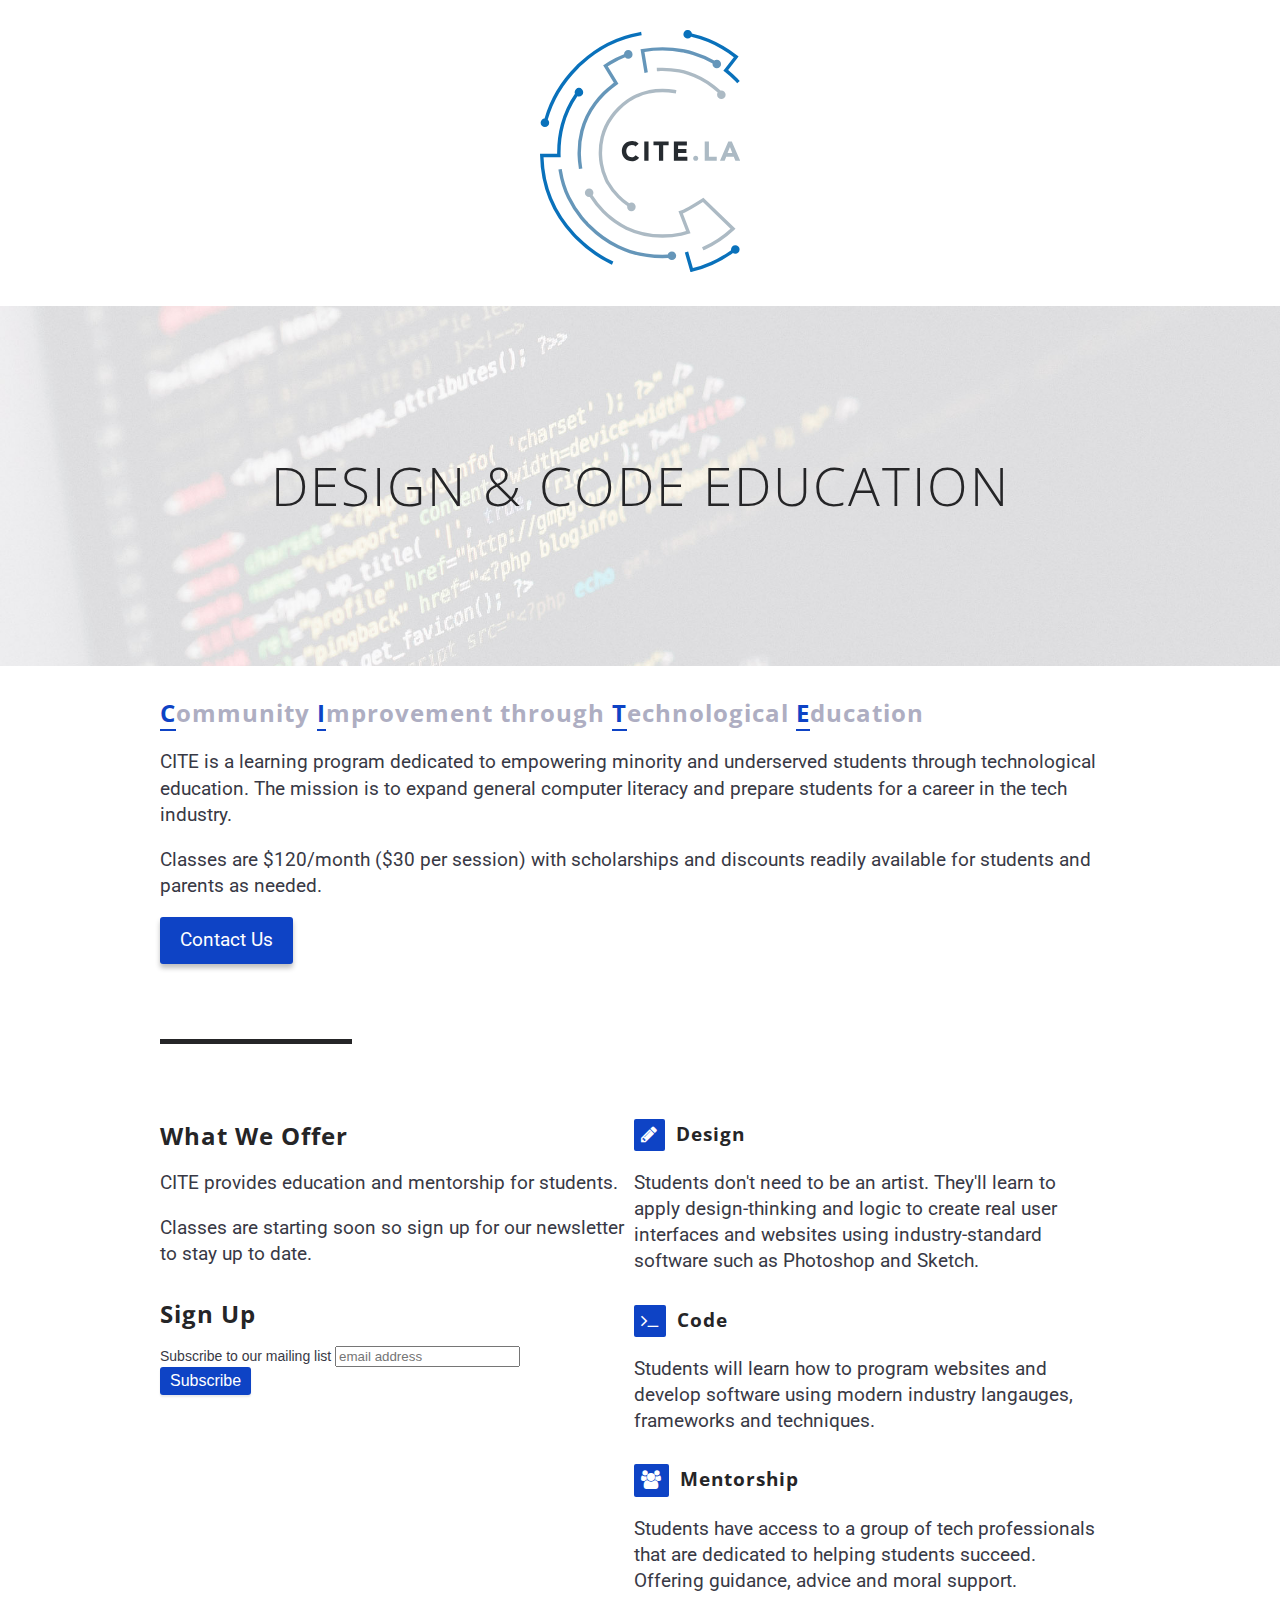
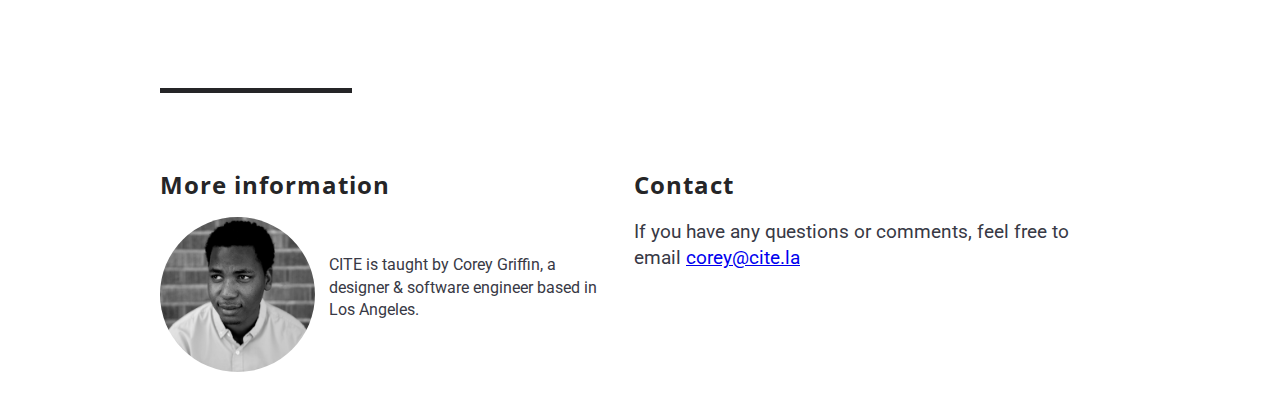
==== index.html @ 1626c0b9 "removed space" ====
<!DOCTYPE html>
<html lang="en">
<head>
  <title>CITE | Learn Design & Code</title>
  <meta charset="utf-8">
  <link href="//fonts.googleapis.com/css?family=Roboto|Open+Sans:300" rel="stylesheet">
  <link href="//maxcdn.bootstrapcdn.com/font-awesome/4.7.0/css/font-awesome.min.css" rel="stylesheet">
  <link href="home.css?5" rel="stylesheet" type="text/css">
  <link rel="SHORTCUT ICON" href="favicon.ico">
  <meta name="viewport" content="width=device-width, initial-scale=1, maximum-scale=1, minimum-scale=1, user-scalable=0">
  <meta name="google-site-verification" content="6NBGplEVcEgMgRSPK_zIiJVMrnJpezWHKAzn-8Gjx7w" />
</head>
  <body>

    <script type="text/javascript" src="//s3.amazonaws.com/downloads.mailchimp.com/js/signup-forms/popup/embed.js"
            data-dojo-config="usePlainJson: true, isDebug: false"></script>
    <script type="text/javascript">require(["mojo/signup-forms/Loader"], function (L) {
      L.start({"baseUrl": "mc.us15.list-manage.com", "uuid": "91407e762e19f98f98a8494eb", "lid": "75355478ca"})
    })</script>

    <div class="wrapper">
      <header>
        <img id="logo" src="images/logo.svg" alt="Kiwi standing on oval">
      </header>
    </div>

    <div id="big">
      <h1>DESIGN & CODE EDUCATION</h1>
    </div>

    <div class="wrapper">
      <section>
        <h1 class="highlight"><span>C</span>ommunity <span>I</span>mprovement through <span>T</span>echnological <span>E</span>ducation</h1>
        <p>CITE is a learning program dedicated to empowering minority and underserved students through technological education. The mission is to expand general computer literacy and prepare students for a career in the tech industry.
        </p>

        <p>Classes are $120/month ($30 per session) with scholarships and discounts readily available for students and parents as needed.</p>

        <p>
          <a href="mailto:corey@cite.la" class="primary-btn">Contact Us</a>
        </p>
      </section>

      <hr class="short" />

      <section class="half">
        <h1>What We Offer</h1>
        <p>CITE provides education and mentorship for students.</p>
        <p>Classes are starting soon so sign up for our newsletter to stay up to date.</p>

        <h1>Sign Up</h1>
        <!-- Begin MailChimp Signup Form -->
        <link href="//cdn-images.mailchimp.com/embedcode/slim-10_7.css" rel="stylesheet" type="text/css">
        <style type="text/css">
          #mc_embed_signup {
            background: #fff;
            clear: left;
            font: 14px Helvetica, Arial, sans-serif;
          }

          /* Add your own MailChimp form style overrides in your site stylesheet or in this style block.
             We recommend moving this block and the preceding CSS link to the HEAD of your HTML file. */
        </style>
        <div id="mc_embed_signup">
          <form action="//cite.us15.list-manage.com/subscribe/post?u=91407e762e19f98f98a8494eb&amp;id=75355478ca"
                method="post" id="mc-embedded-subscribe-form" name="mc-embedded-subscribe-form" class="validate"
                target="_blank" novalidate>
            <div id="mc_embed_signup_scroll">
              <label for="mce-EMAIL">Subscribe to our mailing list</label>
              <input type="email" value="" name="EMAIL" class="email" id="mce-EMAIL" placeholder="email address"
                     required>
              <!-- real people should not fill this in and expect good things - do not remove this or risk form bot signups-->
              <div style="position: absolute; left: -5000px;" aria-hidden="true"><input type="text"
                                                                                        name="b_91407e762e19f98f98a8494eb_75355478ca"
                                                                                        tabindex="-1" value=""></div>
              <div class="clear"><input type="submit" value="Subscribe" name="subscribe" id="mc-embedded-subscribe"
                                        class="primary-btn small-btn"></div>
            </div>
          </form>
        </div>


        <!--End mc_embed_signup-->
      </section>

       <section class="half">
        <h2><i class="fa fa-pencil"></i> Design</h2>
        <p>
          Students don't need to be an artist. They'll learn to apply design-thinking and logic
          to create real user interfaces and websites using industry-standard software such as Photoshop and Sketch.
        </p>

        <h2><i class="fa fa-terminal"></i> Code</h2>
        <p>
          Students will learn how to program websites and develop software using modern industry langauges, frameworks and techniques.

        </p>

        <h2><i class="fa fa-users"></i> Mentorship</h2>
        <p>
          Students have access to a group of tech professionals that are dedicated to helping students succeed.
          Offering guidance, advice and moral support.
        </p>
      </section>

      <hr class="short" />

      <section class="half">
        <h1>More information</h1>
        <img src="images/bw-sideways.jpg" id="headshot" />
        <p id="headshot-info">CITE is taught by Corey Griffin, a designer & software engineer based in Los Angeles. </p>
      </section>

      <section class="half">
        <h1>Contact</h1>
        <p>If you have any questions or comments, feel free to email <a href="mailto:corey@cite.la">corey@cite.la</a></p>
      </section>

      <h1></h1>
    </div>

  </body>
</html>
---- home.css ----
html {
    margin: 0;
    min-height: 100%;
}

body {
    margin: 0;
    max-width: 100%;
    overflow-x: hidden;
    font-family: "Roboto", -apple-system, helvetica, sans-serif;
    font-size: 15px;
    color: #383945;
    background-color: #ffffff;
    -webkit-font-smoothing: antialiased;
    text-rendering: optimizeLegibility;
    -moz-osx-font-smoothing: grayscale;
}

.wrapper {
    width: 95%;
    max-width: 960px;
    margin: 30px auto;
}

header {
    text-align: center;
}

#logo {
    width: 200px;
}

p {
    font-size: 14pt;
    line-height: 1.4;
}

#mc_embed_signup form {
    padding: 0 !important;
}

#big {
    background: url('images/background.jpg');
    background-size: cover;
    height: 40vh;
    display: flex;
}

.fa {
    background: #0e43c5;
    color: #fff;
    display: inline-block;
    margin-right: 5px;
    padding: 7px;
    border-radius: 2px;
}

.primary-btn, .primary-btn:visited {
    background: #0e43c5;
    padding: 10px 20px;
    color: #fff;
    text-decoration: none;
    border-radius: 3px;
    font-size: 14pt;
    box-shadow: 0px 4px 5px rgba(0, 0, 0, 0.25);
    transition: all .2s;
    display: inline-block;
}

.primary-btn:hover {
    background: #4472e2;
    transform: translateY(-4px);
    -webkit-transform: translateY(-4px);
}

.small-btn {
	font-size: 12pt;
	padding: 5px 10px;
	box-shadow: 0px 2px 2px rgba(0, 0, 0, 0.09);
	border: none !important;
}

.small-btn:hover {
    transform: initial !important;
}

#big h1 {
    margin: auto;
    letter-spacing: 2px;
    font-size: 40pt;
    padding: 20px;
    font-weight: 300;
}

hr.short {
    border: none;
    border-bottom: 5px solid #252527;
    margin: 75px 0 45px;
    width: 20%;
}

h1, h2, h3 {
    color: #252527;
    margin-top: 30px;
    font-family: 'Open Sans', sans-serif;
    letter-spacing: 1px;
}

h1 {
    font-size: 18pt;
}

h2 {
    font-size: 14pt;
}

h3 {
    font-size: 12pt;
}

.half {
    display: inline-block;
    width: calc(50% - 10px);
    vertical-align: top;
}

.highlight {
    color: #AEAEC2;
}

.highlight span {
    display: inline-block;
    border-bottom: 2px solid #0e43c5;
    color: #0e43c5;
}

#headshot {
    display: inline-block;
    width: 155px;
    border-radius: 50%;
}

#headshot-info {
    display: inline-block;
    width: calc(100% - 200px);
    vertical-align: top;
    margin-top: 8%;
    margin-left: 10px;
    font-size: 12pt;
}

@media (max-width: 768px) {
    .half {
        width: 100%;
    }

    .wrapper {
        width: 86%;
    }
}
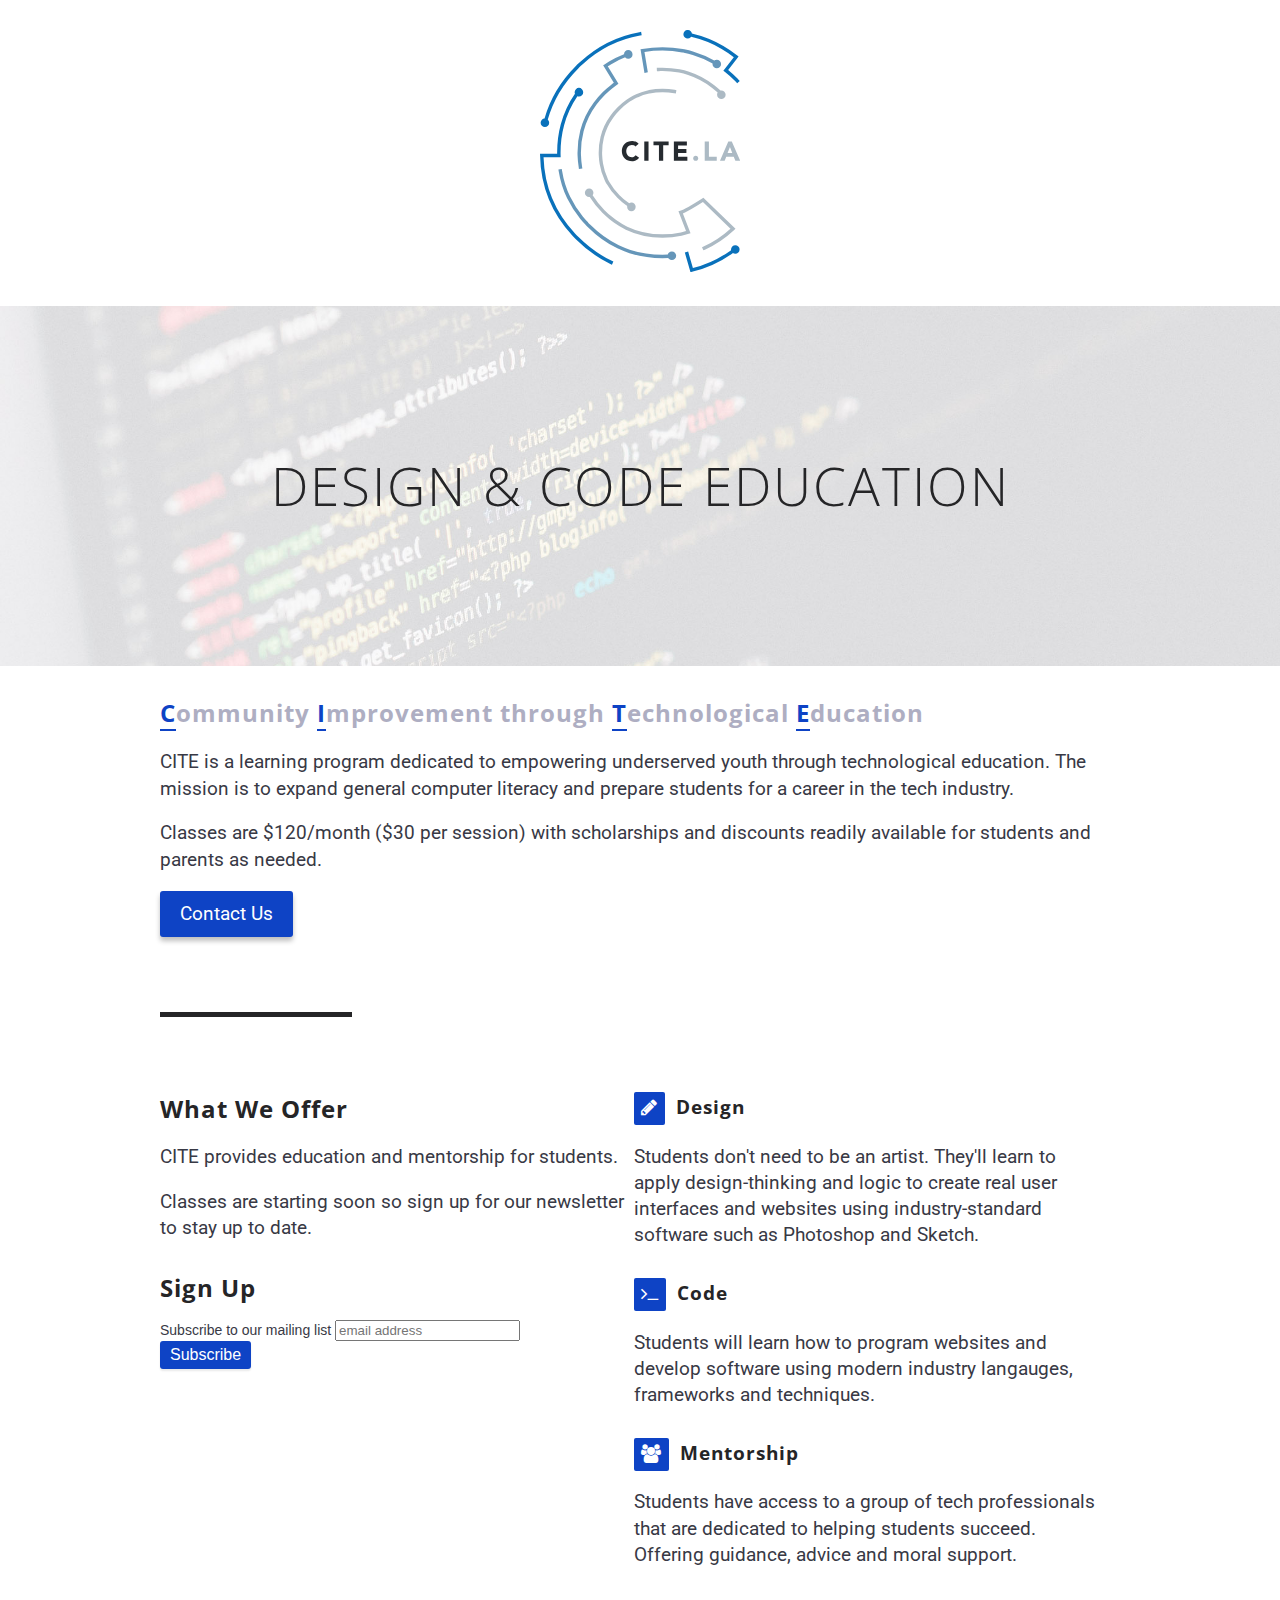
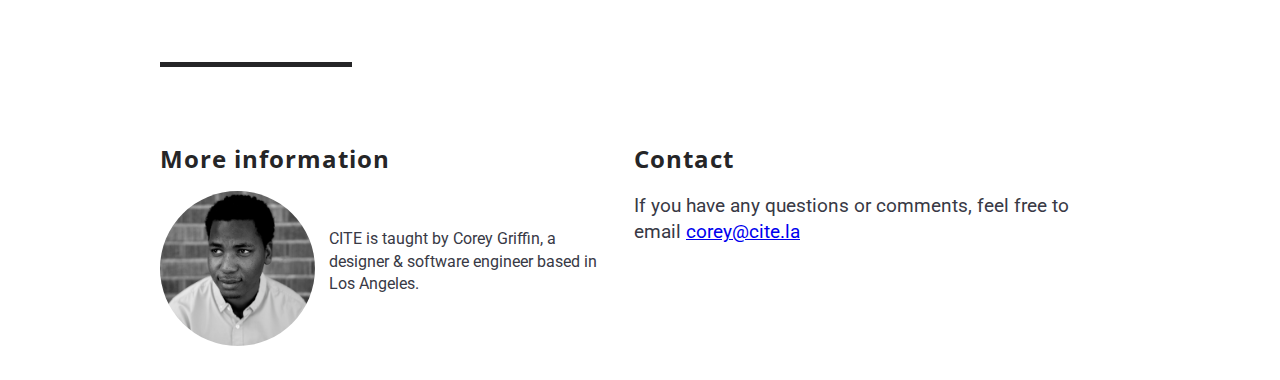
==== commit f8ace48d: "update copy" ====
--- a/index.html
+++ b/index.html
@@ -30,8 +30,10 @@
 
     <div class="wrapper">
       <section>
-        <h1 class="highlight"><span>C</span>ommunity <span>I</span>mprovement through <span>T</span>echnological <span>E</span>ducation</h1>
-        <p>CITE is a learning program dedicated to empowering minority and underserved students through technological education. The mission is to expand general computer literacy and prepare students for a career in the tech industry.
+        <h1 class="highlight">
+          <span><i>C</i>ommunity</span> <i>I</i>mprovement through <span><i>T</i>echnological</span> <span><i>E</i>ducation</span>
+        </h1>
+        <p>CITE is a learning program dedicated to empowering underserved youth through technological education. The mission is to expand general computer literacy and prepare students for a career in the tech industry.
         </p>
 
         <p>Classes are $120/month ($30 per session) with scholarships and discounts readily available for students and parents as needed.</p>
@@ -119,5 +121,23 @@
       <h1></h1>
     </div>
 
+    <script>
+      (function (i, s, o, g, r, a, m) {
+        i['GoogleAnalyticsObject'] = r;
+        i[r] = i[r] || function () {
+                  (i[r].q = i[r].q || []).push(arguments)
+                }, i[r].l = 1 * new Date();
+        a = s.createElement(o),
+                m = s.getElementsByTagName(o)[0];
+        a.async = 1;
+        a.src = g;
+        m.parentNode.insertBefore(a, m)
+      })(window, document, 'script', 'https://www.google-analytics.com/analytics.js', 'ga');
+
+      ga('create', 'UA-92318060-1', 'auto');
+      ga('send', 'pageview');
+
+    </script>
+
   </body>
 </html>
--- a/home.css
+++ b/home.css
@@ -128,10 +128,15 @@
     color: #AEAEC2;
 }
 
-.highlight span {
+.highlight i {
     display: inline-block;
     border-bottom: 2px solid #0e43c5;
     color: #0e43c5;
+    font-style: normal
+}
+
+.highlight span {
+display: inline-block;
 }
 
 #headshot {
@@ -157,4 +162,9 @@
     .wrapper {
         width: 86%;
     }
+
+	.highlight {
+		color: #AEAEC2;
+	}
 }
+
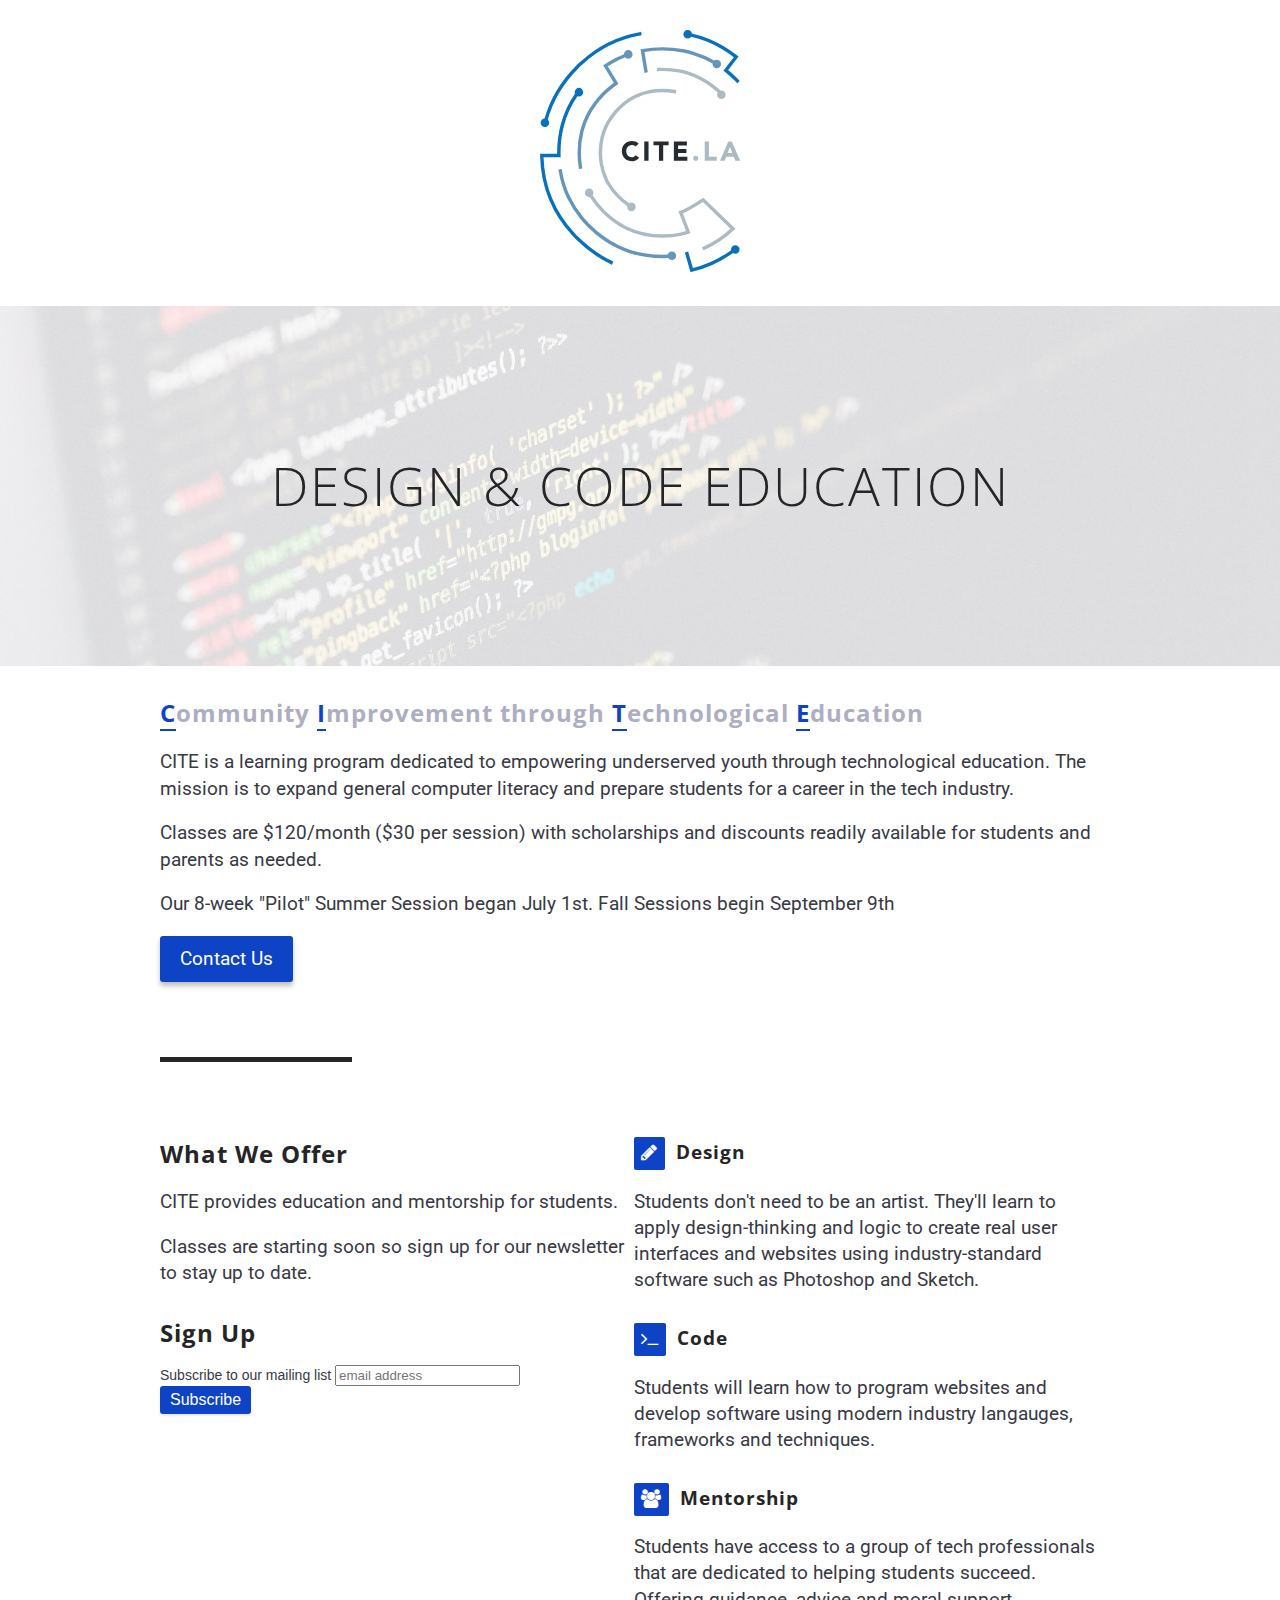
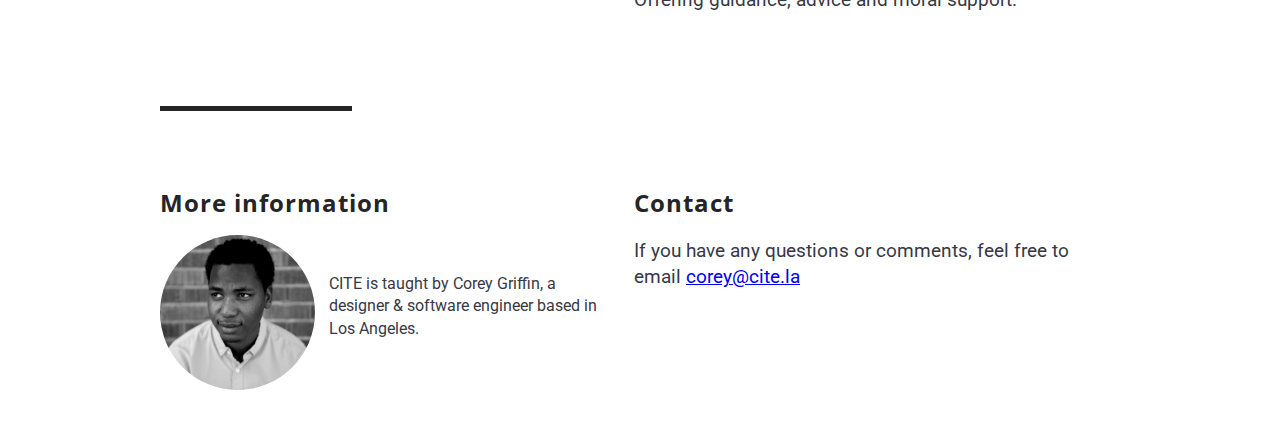
==== commit e41f5440: "Update index" ====
--- a/index.html
+++ b/index.html
@@ -37,7 +37,9 @@
         </p>
 
         <p>Classes are $120/month ($30 per session) with scholarships and discounts readily available for students and parents as needed.</p>
-
+        
+        <p>Our 8-week "Pilot" Summer Session began July 1st. Fall Sessions begin September 9th</p>
+        
         <p>
           <a href="mailto:corey@cite.la" class="primary-btn">Contact Us</a>
         </p>
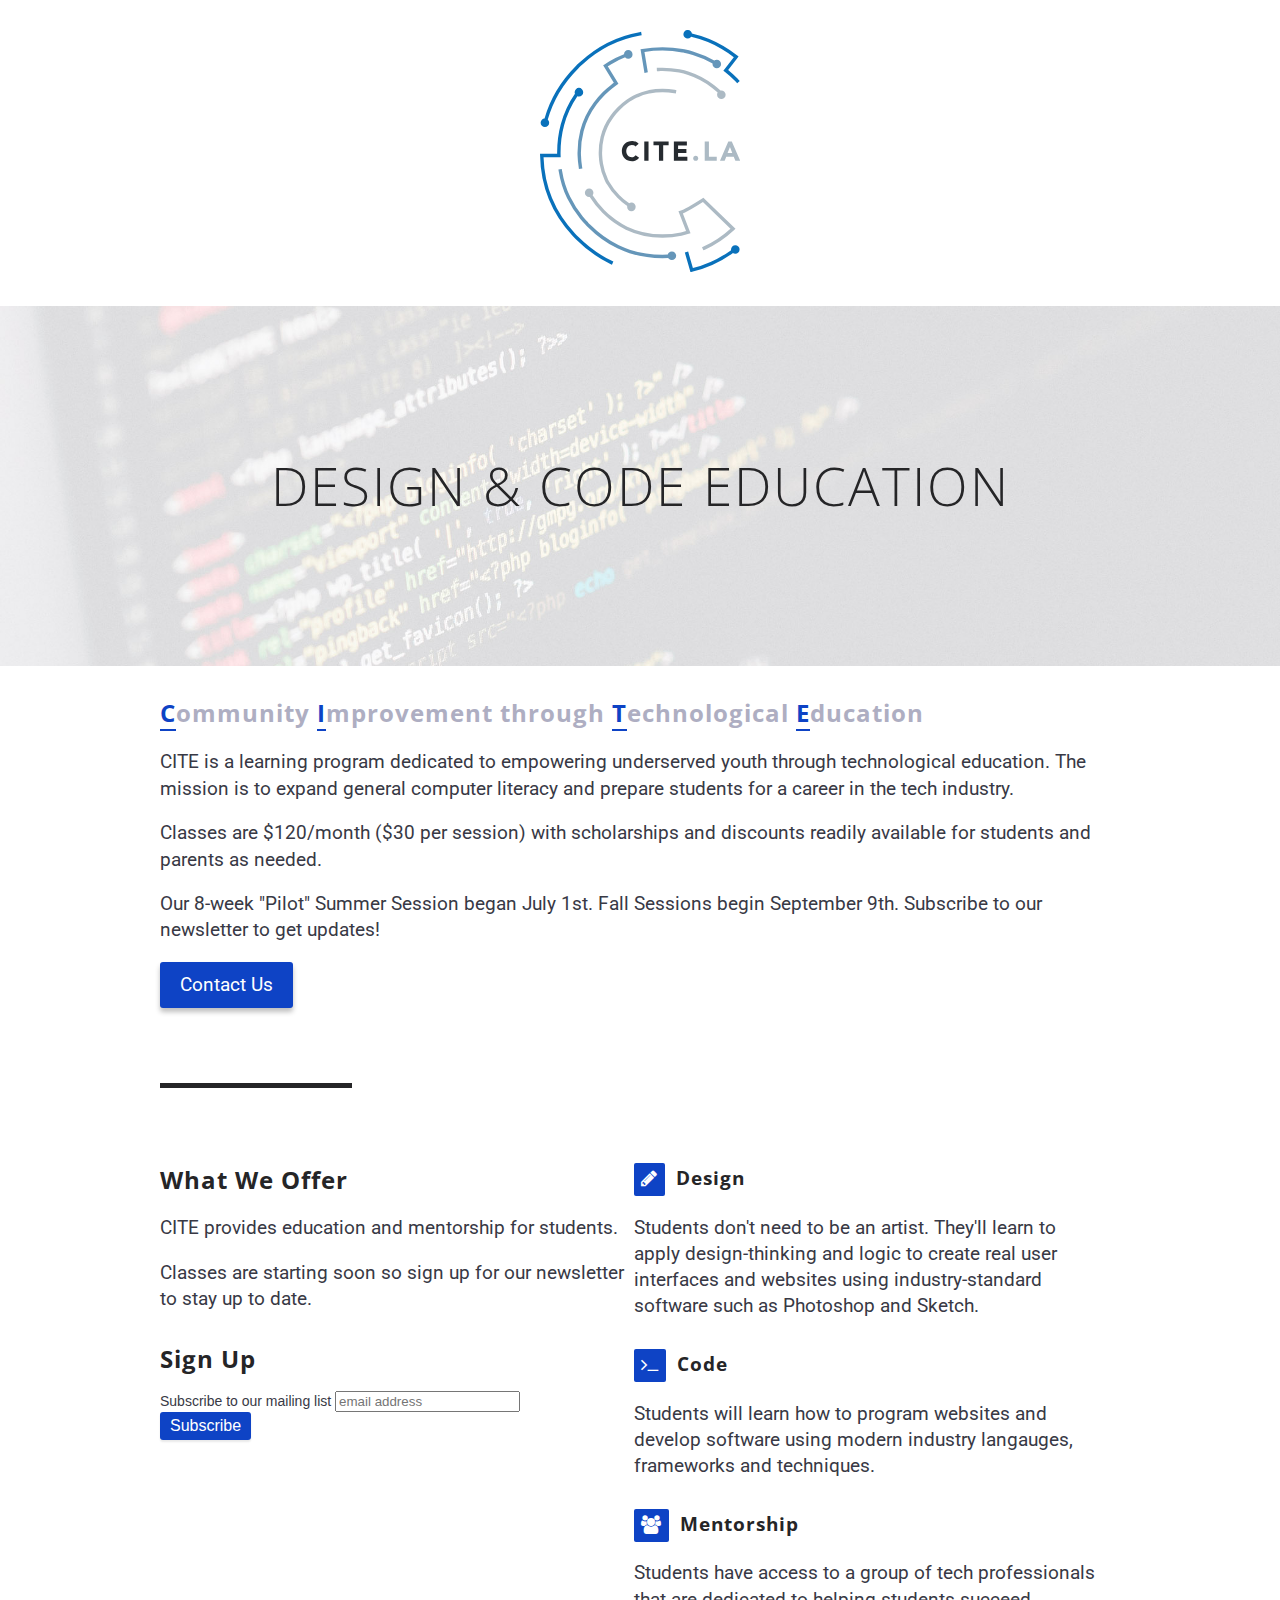
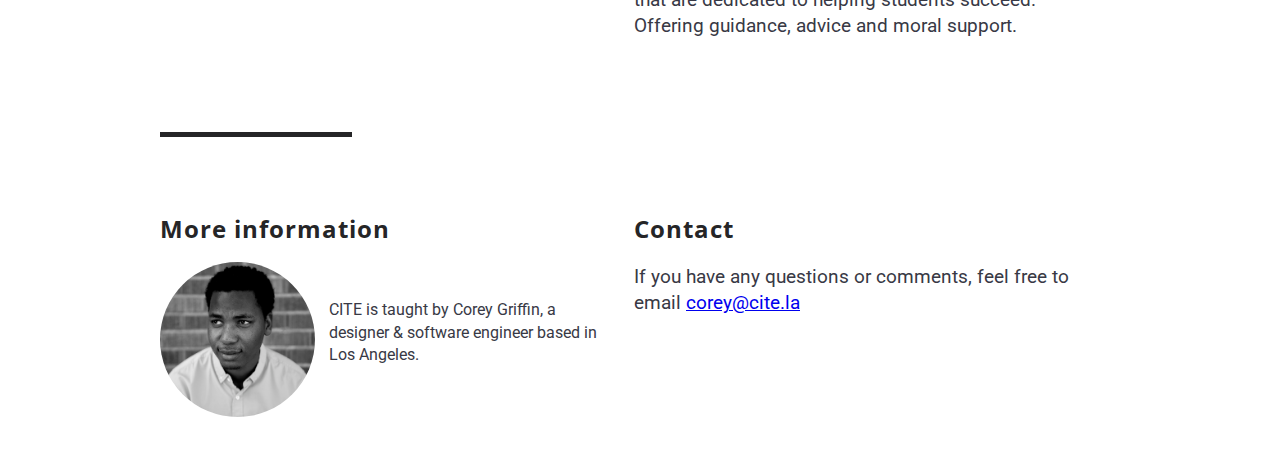
==== commit 94c46022: "Update index.html" ====
--- a/index.html
+++ b/index.html
@@ -38,7 +38,7 @@
 
         <p>Classes are $120/month ($30 per session) with scholarships and discounts readily available for students and parents as needed.</p>
         
-        <p>Our 8-week "Pilot" Summer Session began July 1st. Fall Sessions begin September 9th</p>
+        <p>Our 8-week "Pilot" Summer Session began July 1st. Fall Sessions begin September 9th. Subscribe to our newsletter to get updates!</p>
         
         <p>
           <a href="mailto:corey@cite.la" class="primary-btn">Contact Us</a>
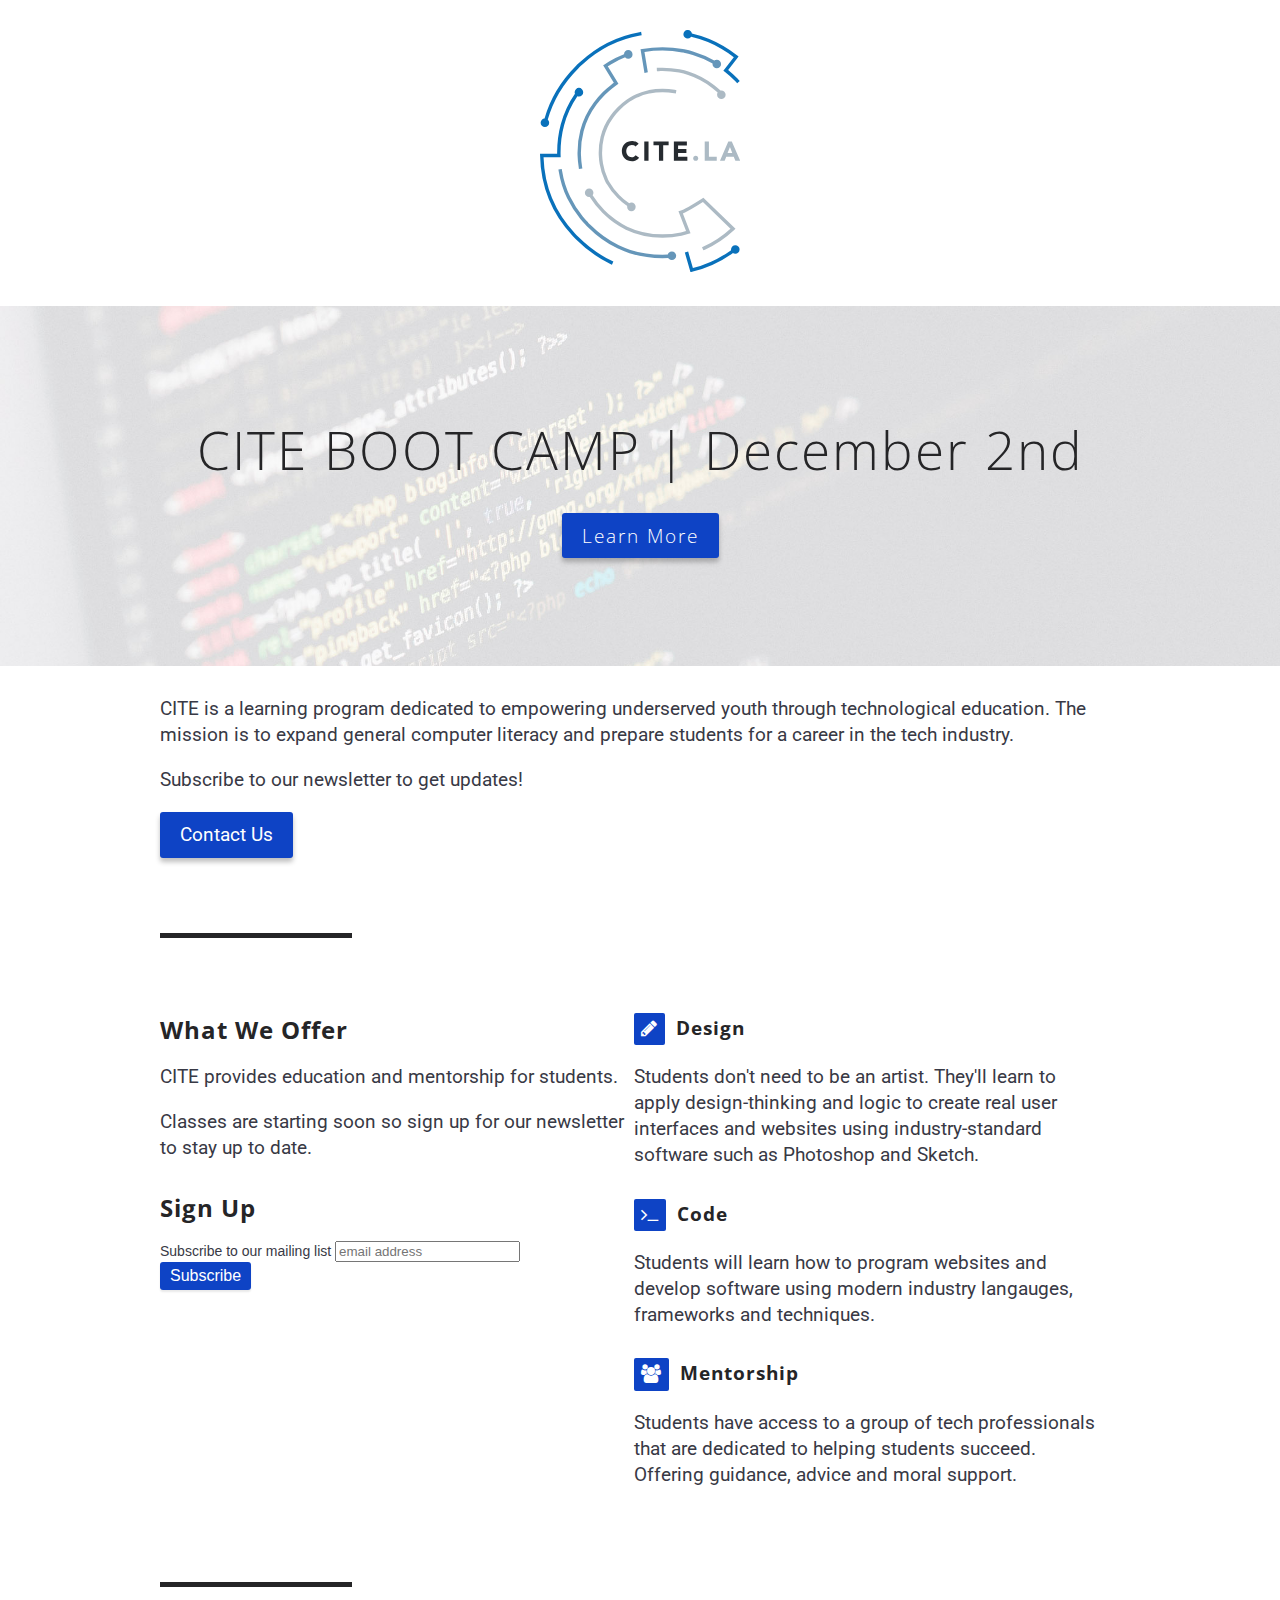
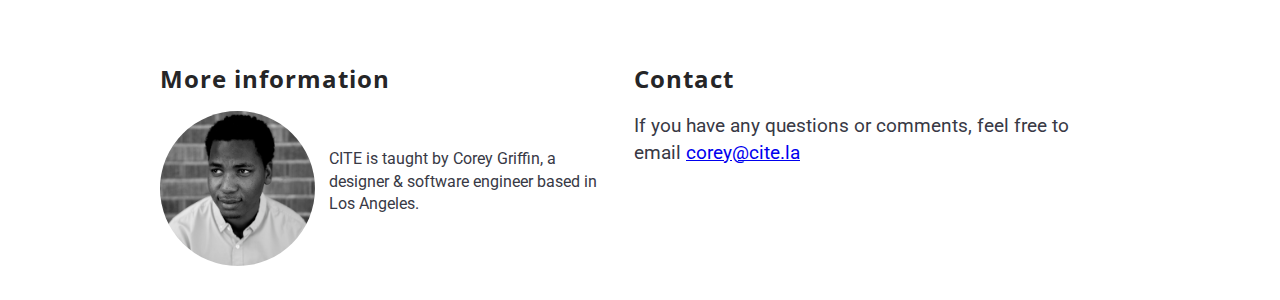
==== commit 7ffb03ca: "Update bootcamp page" ====
--- a/index.html
+++ b/index.html
@@ -20,25 +20,24 @@
 
     <div class="wrapper">
       <header>
-        <img id="logo" src="images/logo.svg" alt="Kiwi standing on oval">
+        <img id="logo" src="images/logo.svg" alt="CITE Logo">
       </header>
     </div>
 
     <div id="big">
-      <h1>DESIGN & CODE EDUCATION</h1>
+      <h1>
+        CITE BOOT CAMP | December 2nd <br />
+        <center><a href="./bootcamp" class="primary-btn">Learn More</a></center>
+      </h1>
+      
     </div>
 
     <div class="wrapper">
       <section>
-        <h1 class="highlight">
-          <span><i>C</i>ommunity</span> <i>I</i>mprovement through <span><i>T</i>echnological</span> <span><i>E</i>ducation</span>
-        </h1>
         <p>CITE is a learning program dedicated to empowering underserved youth through technological education. The mission is to expand general computer literacy and prepare students for a career in the tech industry.
         </p>
 
-        <p>Classes are $120/month ($30 per session) with scholarships and discounts readily available for students and parents as needed.</p>
-        
-        <p>Our 8-week "Pilot" Summer Session began July 1st. Fall Sessions begin September 9th. Subscribe to our newsletter to get updates!</p>
+        <p>Subscribe to our newsletter to get updates!</p>
         
         <p>
           <a href="mailto:corey@cite.la" class="primary-btn">Contact Us</a>
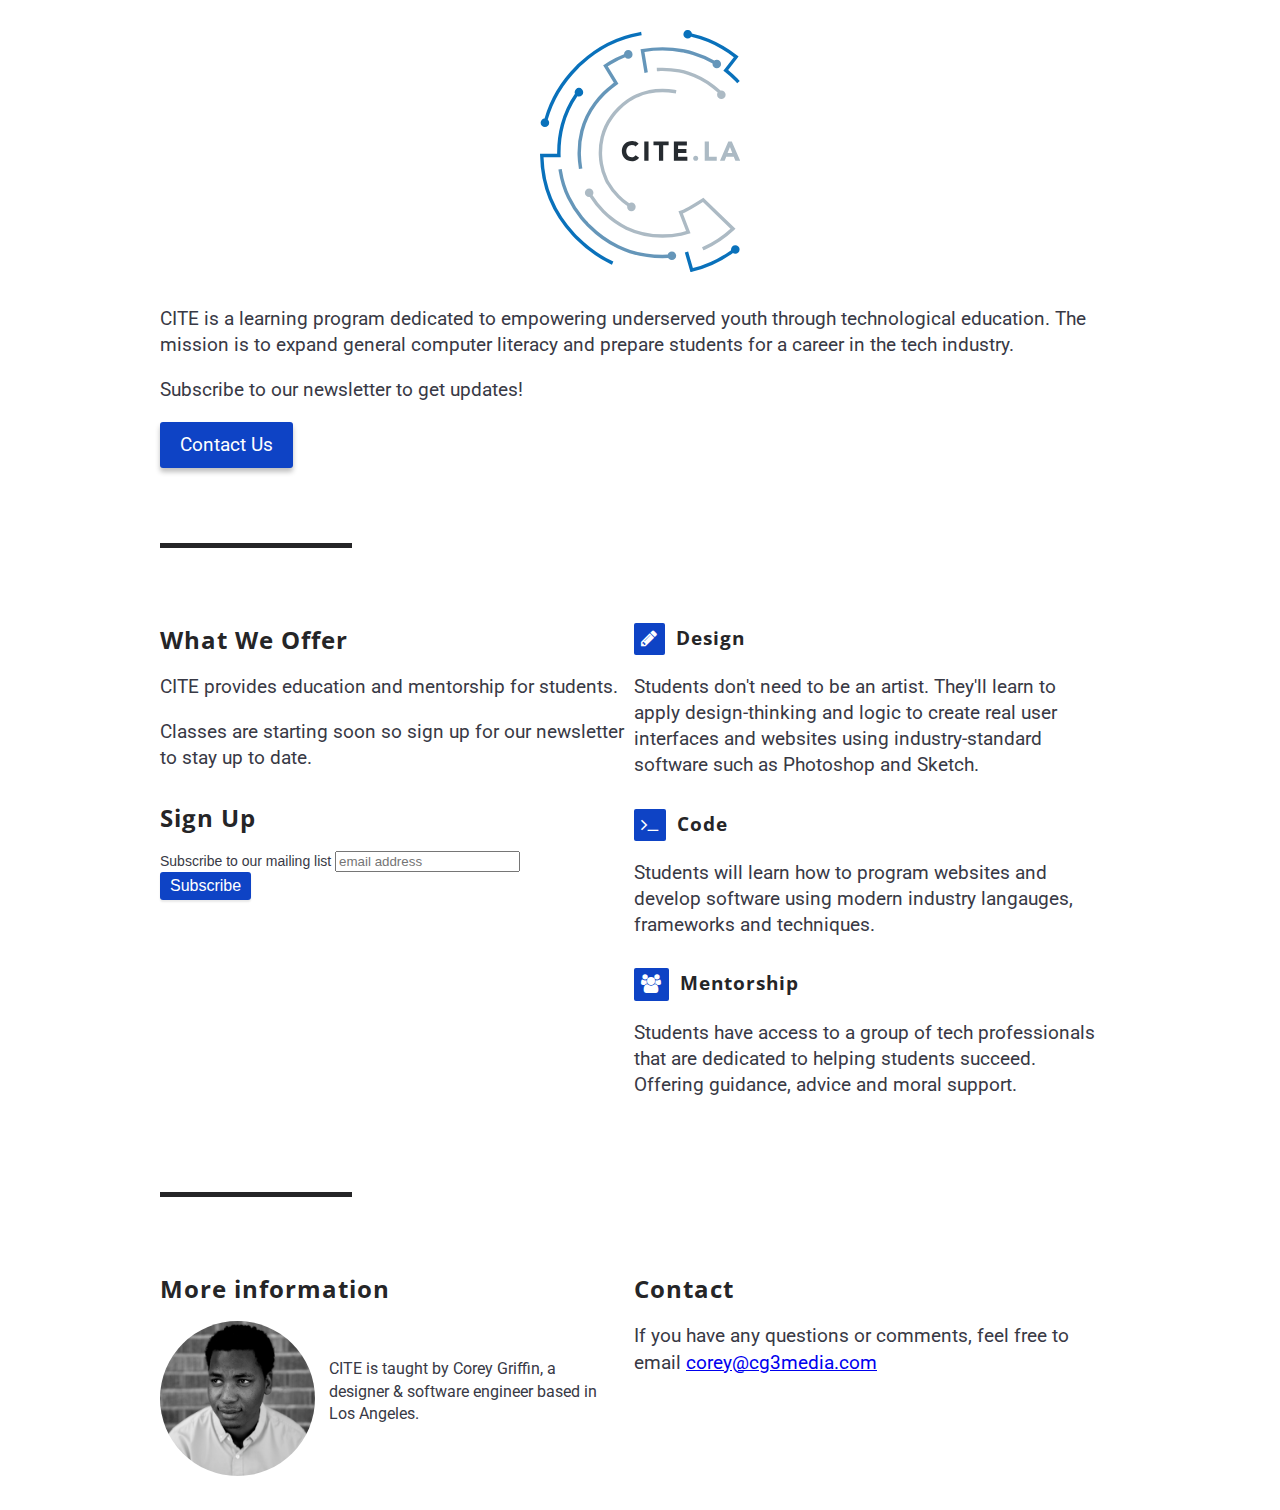
==== commit dadb3ee4: "Update index.html" ====
--- a/index.html
+++ b/index.html
@@ -24,13 +24,13 @@
       </header>
     </div>
 
-    <div id="big">
+<!--     <div id="big">
       <h1>
         CITE BOOT CAMP | December 2nd <br />
         <center><a href="./bootcamp" class="primary-btn">Learn More</a></center>
       </h1>
       
-    </div>
+    </div> -->
 
     <div class="wrapper">
       <section>
@@ -116,7 +116,7 @@
 
       <section class="half">
         <h1>Contact</h1>
-        <p>If you have any questions or comments, feel free to email <a href="mailto:corey@cite.la">corey@cite.la</a></p>
+        <p>If you have any questions or comments, feel free to email <a href="mailto:corey@cite.la">corey@cg3media.com</a></p>
       </section>
 
       <h1></h1>
